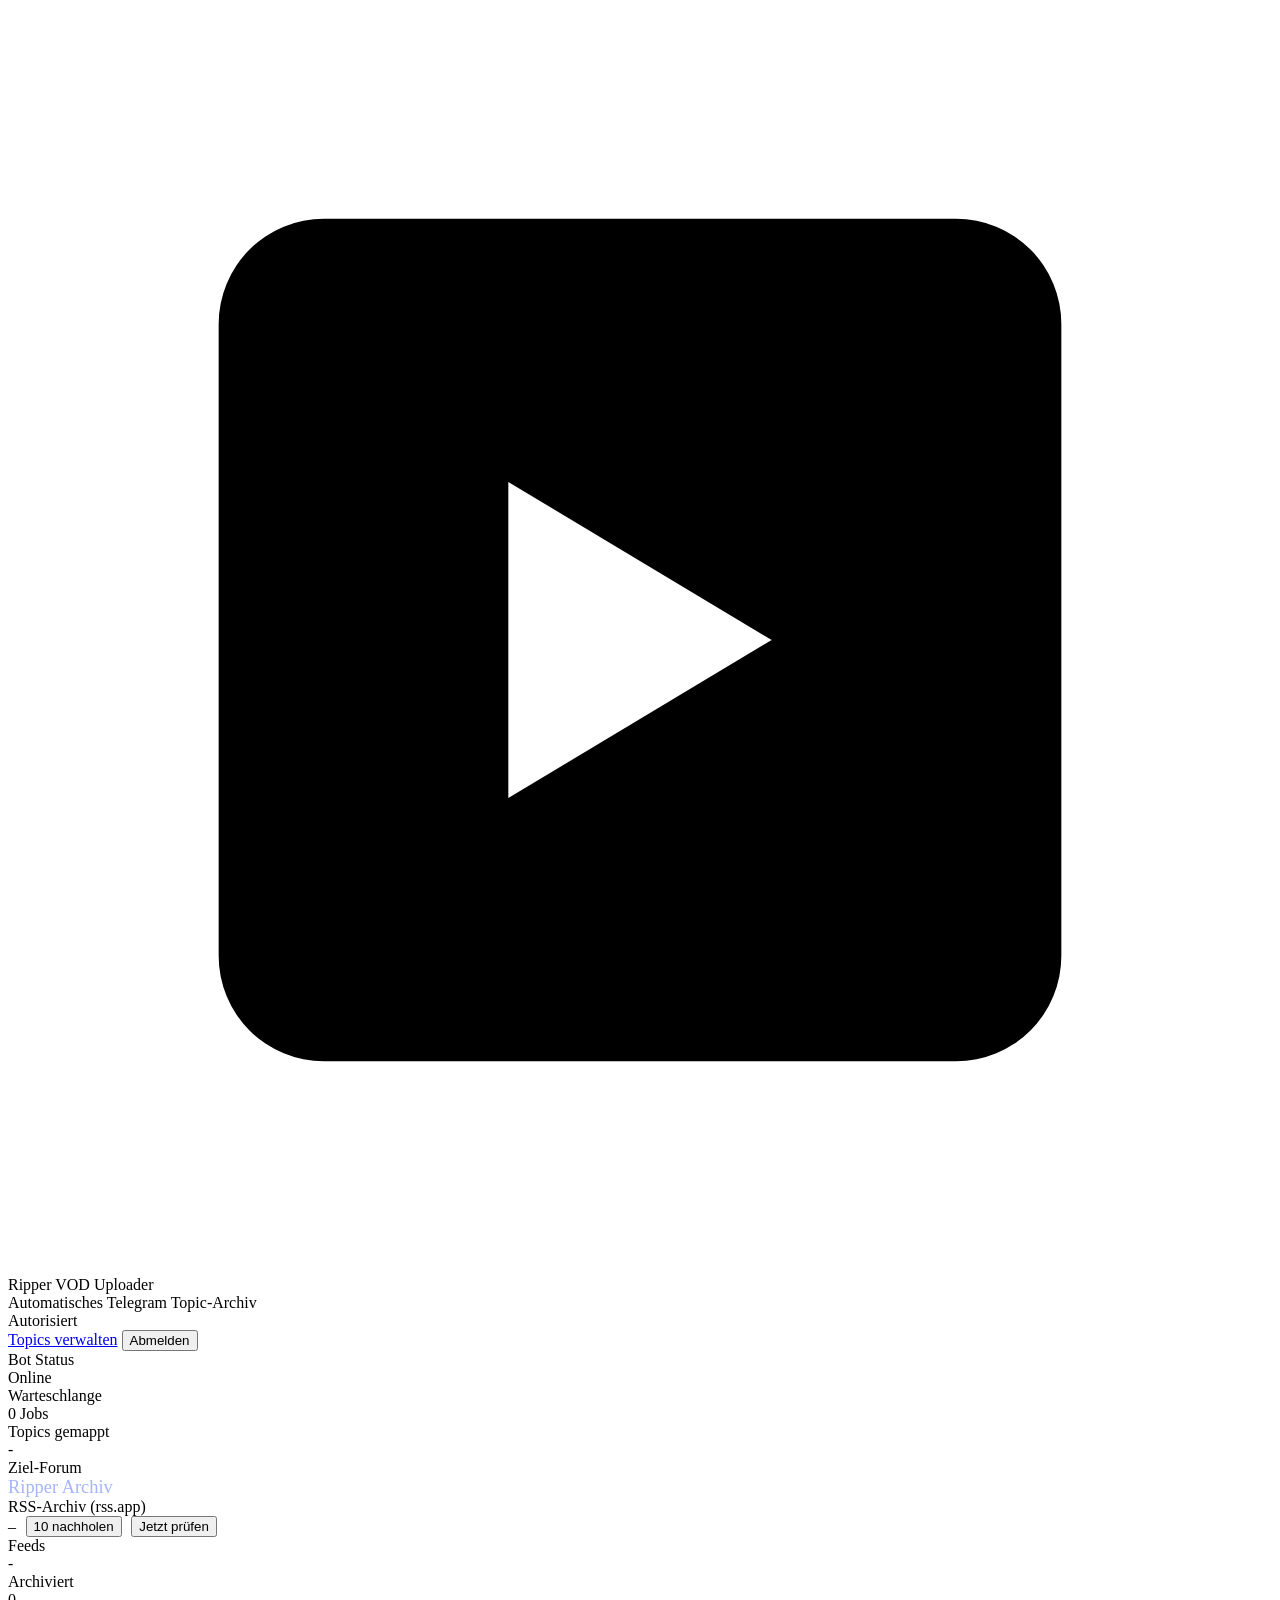
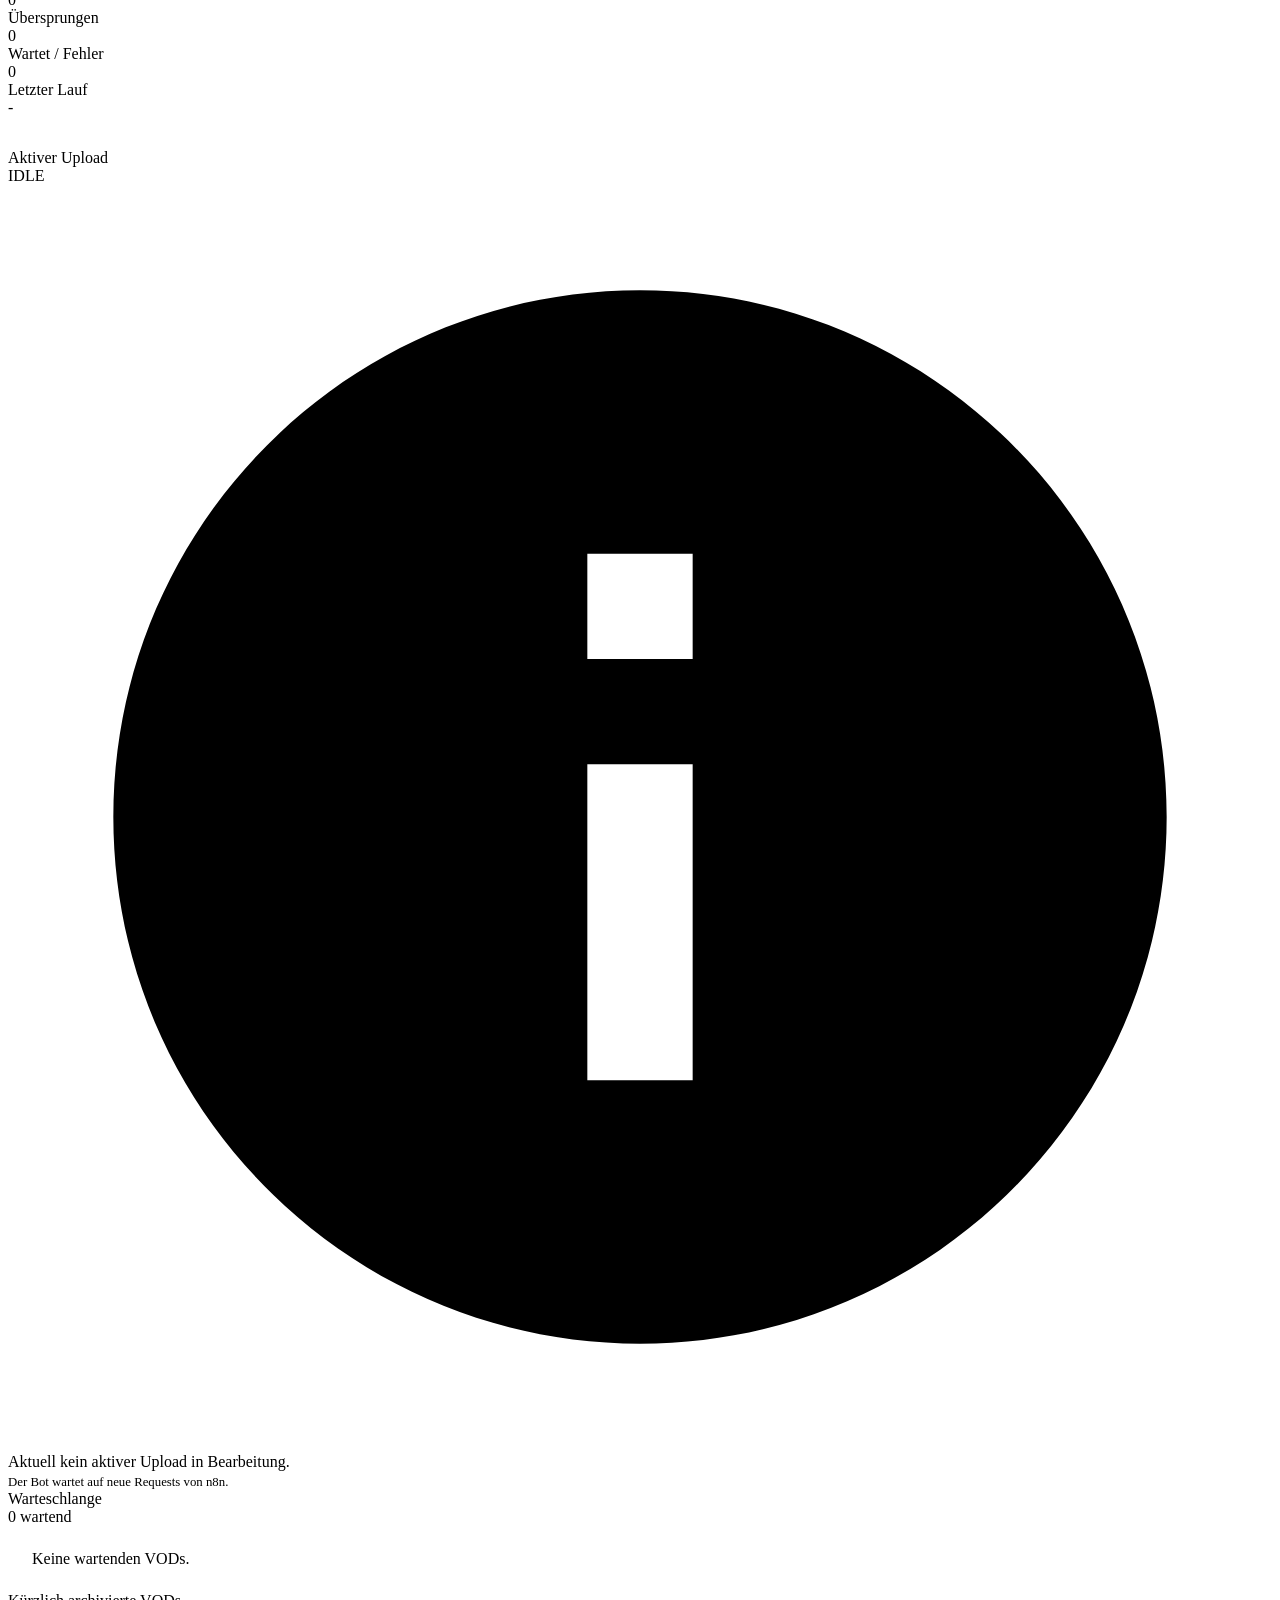
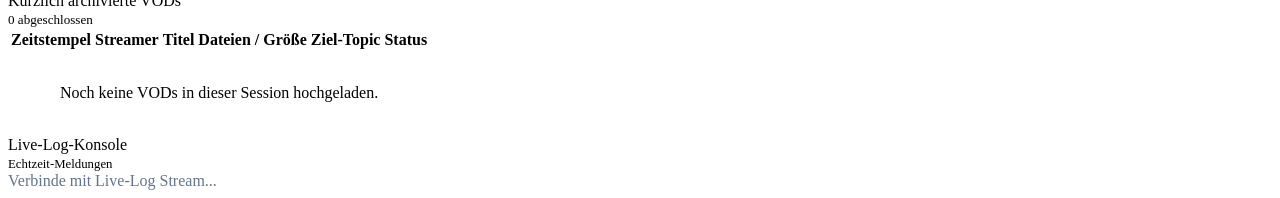
==== vod-uploader/templates/dashboard.html @ 2707c7f8 "refactor: move dashboard templates and assets into real files HTML, CSS and JS lived in a single 188" ====
<!DOCTYPE html>
<html lang="de">
<head>
  <meta charset="UTF-8">
  <meta name="viewport" content="width=device-width, initial-scale=1.0">
  <title>Ripper VOD | Live-Dashboard</title>
  <link rel="preconnect" href="https://fonts.googleapis.com">
  <link rel="preconnect" href="https://fonts.gstatic.com" crossorigin>
  <link href="https://fonts.googleapis.com/css2?family=Inter:wght@400;500;600;700&display=swap" rel="stylesheet">
  <link rel="stylesheet" href="/voduploader/static/dashboard.css">
</head>
<body>
  <div class="container">
    <header>
      <div class="brand">
        <div class="brand-logo">
          <svg viewBox="0 0 24 24"><path d="M4 6a2 2 0 012-2h12a2 2 0 012 2v12a2 2 0 01-2 2H6a2 2 0 01-2-2V6zm10.5 6l-5-3v6l5-3z"/></svg>
        </div>
        <div>
          <div class="brand-title">Ripper VOD Uploader</div>
          <div class="brand-subtitle">Automatisches Telegram Topic-Archiv</div>
        </div>
      </div>
      <div class="header-right">
        <div class="user-pill">
          <div class="dot"></div>
          <span id="userName">Autorisiert</span>
        </div>
        <a class="btn-nav" href="/voduploader/topics">Topics verwalten</a>
        <button class="btn-logout" onclick="logout()">Abmelden</button>
      </div>
    </header>

    <!-- Stats -->
    <div class="stats-grid">
      <div class="stat-card">
        <div class="stat-label">Bot Status</div>
        <div class="stat-value" id="botStatus" style="color: var(--emerald);">Online</div>
      </div>
      <div class="stat-card">
        <div class="stat-label">Warteschlange</div>
        <div class="stat-value" id="queueCount">0 Jobs</div>
      </div>
      <a class="stat-card" href="/voduploader/topics" style="text-decoration: none; color: inherit;">
        <div class="stat-label">Topics gemappt</div>
        <div class="stat-value" id="topicCount">-</div>
      </a>
      <div class="stat-card">
        <div class="stat-label">Ziel-Forum</div>
        <div class="stat-value" style="font-size: 1.15rem; color: #a5b4fc;">Ripper Archiv</div>
      </div>
    </div>

    <!-- RSS Archive -->
    <div class="card" style="margin-bottom: 2rem;">
      <div class="card-header">
        <div class="card-title">
          <span>RSS-Archiv (rss.app)</span>
        </div>
        <div style="display: flex; align-items: center; gap: 0.6rem; flex-wrap: wrap;">
          <span class="badge badge-idle" id="rssBadge">–</span>
          <button class="btn-logout" id="rssBackfillBtn" onclick="triggerRssBackfill()">10 nachholen</button>
          <button class="btn-logout" id="rssBtn" onclick="triggerRss()">Jetzt prüfen</button>
        </div>
      </div>
      <div class="rss-grid">
        <div>
          <div class="stat-label">Feeds</div>
          <div class="stat-value" id="rssFeeds">-</div>
        </div>
        <div>
          <div class="stat-label">Archiviert</div>
          <div class="stat-value" id="rssArchived" style="color: var(--emerald);">0</div>
        </div>
        <div>
          <div class="stat-label">Übersprungen</div>
          <div class="stat-value" id="rssSkipped">0</div>
        </div>
        <div>
          <div class="stat-label" title="Retry, Live-Warteschlange und endgültige Fehler">Wartet / Fehler</div>
          <div class="stat-value" id="rssFailed" style="color: var(--rose);">0</div>
        </div>
        <div>
          <div class="stat-label">Letzter Lauf</div>
          <div class="stat-value" id="rssLastRun" style="font-size: 1rem;">-</div>
        </div>
      </div>
      <div id="rssFeedList"></div>
    </div>

    <!-- n8n Workflows -->
    <div class="card" id="n8nCard" style="margin-bottom: 2rem; display: none;">
      <div class="card-header">
        <div class="card-title">
          <span>n8n-Workflows</span>
        </div>
        <div id="n8nButtons" style="display: flex; align-items: center; gap: 0.6rem; flex-wrap: wrap;"></div>
      </div>
      <div style="font-size: 0.8rem; color: var(--text-muted);">
        Startet den Streamrecorder-Workflow des jeweiligen Accounts sofort – zusätzlich zum 15-Minuten-Intervall.
      </div>
    </div>

    <!-- Active + Queue Grid -->
    <div class="dash-grid">
      <!-- Active Job Card -->
      <div class="card">
        <div class="card-header">
          <div class="card-title">
            <span>Aktiver Upload</span>
          </div>
          <span class="badge" id="activeBadge">IDLE</span>
        </div>

        <div id="activeJobContainer">
          <div class="empty-state">
            <svg viewBox="0 0 24 24"><path d="M12 2C6.48 2 2 6.48 2 12s4.48 10 10 10 10-4.48 10-10S17.52 2 12 2zm1 15h-2v-6h2v6zm0-8h-2V7h2v2z"/></svg>
            <div>Aktuell kein aktiver Upload in Bearbeitung.</div>
            <div style="font-size: 0.8rem; margin-top: 0.25rem;">Der Bot wartet auf neue Requests von n8n.</div>
          </div>
        </div>
      </div>

      <!-- Queue Card -->
      <div class="card">
        <div class="card-header">
          <div class="card-title">
            <span>Warteschlange</span>
          </div>
          <span class="badge badge-idle" id="queueBadge">0 wartend</span>
        </div>
        <div class="queue-list" id="queueList">
          <div class="empty-state" style="padding: 1.5rem;">
            Keine wartenden VODs.
          </div>
        </div>
      </div>
    </div>

    <!-- History Card -->
    <div class="card history-card">
      <div class="card-header">
        <div class="card-title">
          <span>Kürzlich archivierte VODs</span>
        </div>
        <span style="font-size: 0.82rem; color: var(--text-muted);" id="historyCount">0 abgeschlossen</span>
      </div>
      <div class="table-wrap">
        <table>
          <thead>
            <tr>
              <th>Zeitstempel</th>
              <th>Streamer</th>
              <th>Titel</th>
              <th>Dateien / Größe</th>
              <th>Ziel-Topic</th>
              <th>Status</th>
            </tr>
          </thead>
          <tbody id="historyTableBody">
            <tr>
              <td colspan="6" style="text-align: center; color: var(--text-muted); padding: 2rem;">Noch keine VODs in dieser Session hochgeladen.</td>
            </tr>
          </tbody>
        </table>
      </div>
    </div>

    <!-- Live Logs -->
    <div class="card">
      <div class="card-header">
        <div class="card-title">
          <span>Live-Log-Konsole</span>
        </div>
        <span style="font-size: 0.8rem; color: var(--text-muted);">Echtzeit-Meldungen</span>
      </div>
      <div class="logs-console" id="logsConsole">
        <div style="color: #64748b;">Verbinde mit Live-Log Stream...</div>
      </div>
    </div>
  </div>

  <script src="/voduploader/static/common.js"></script>
  <script src="/voduploader/static/dashboard.js"></script>
</body>
</html>
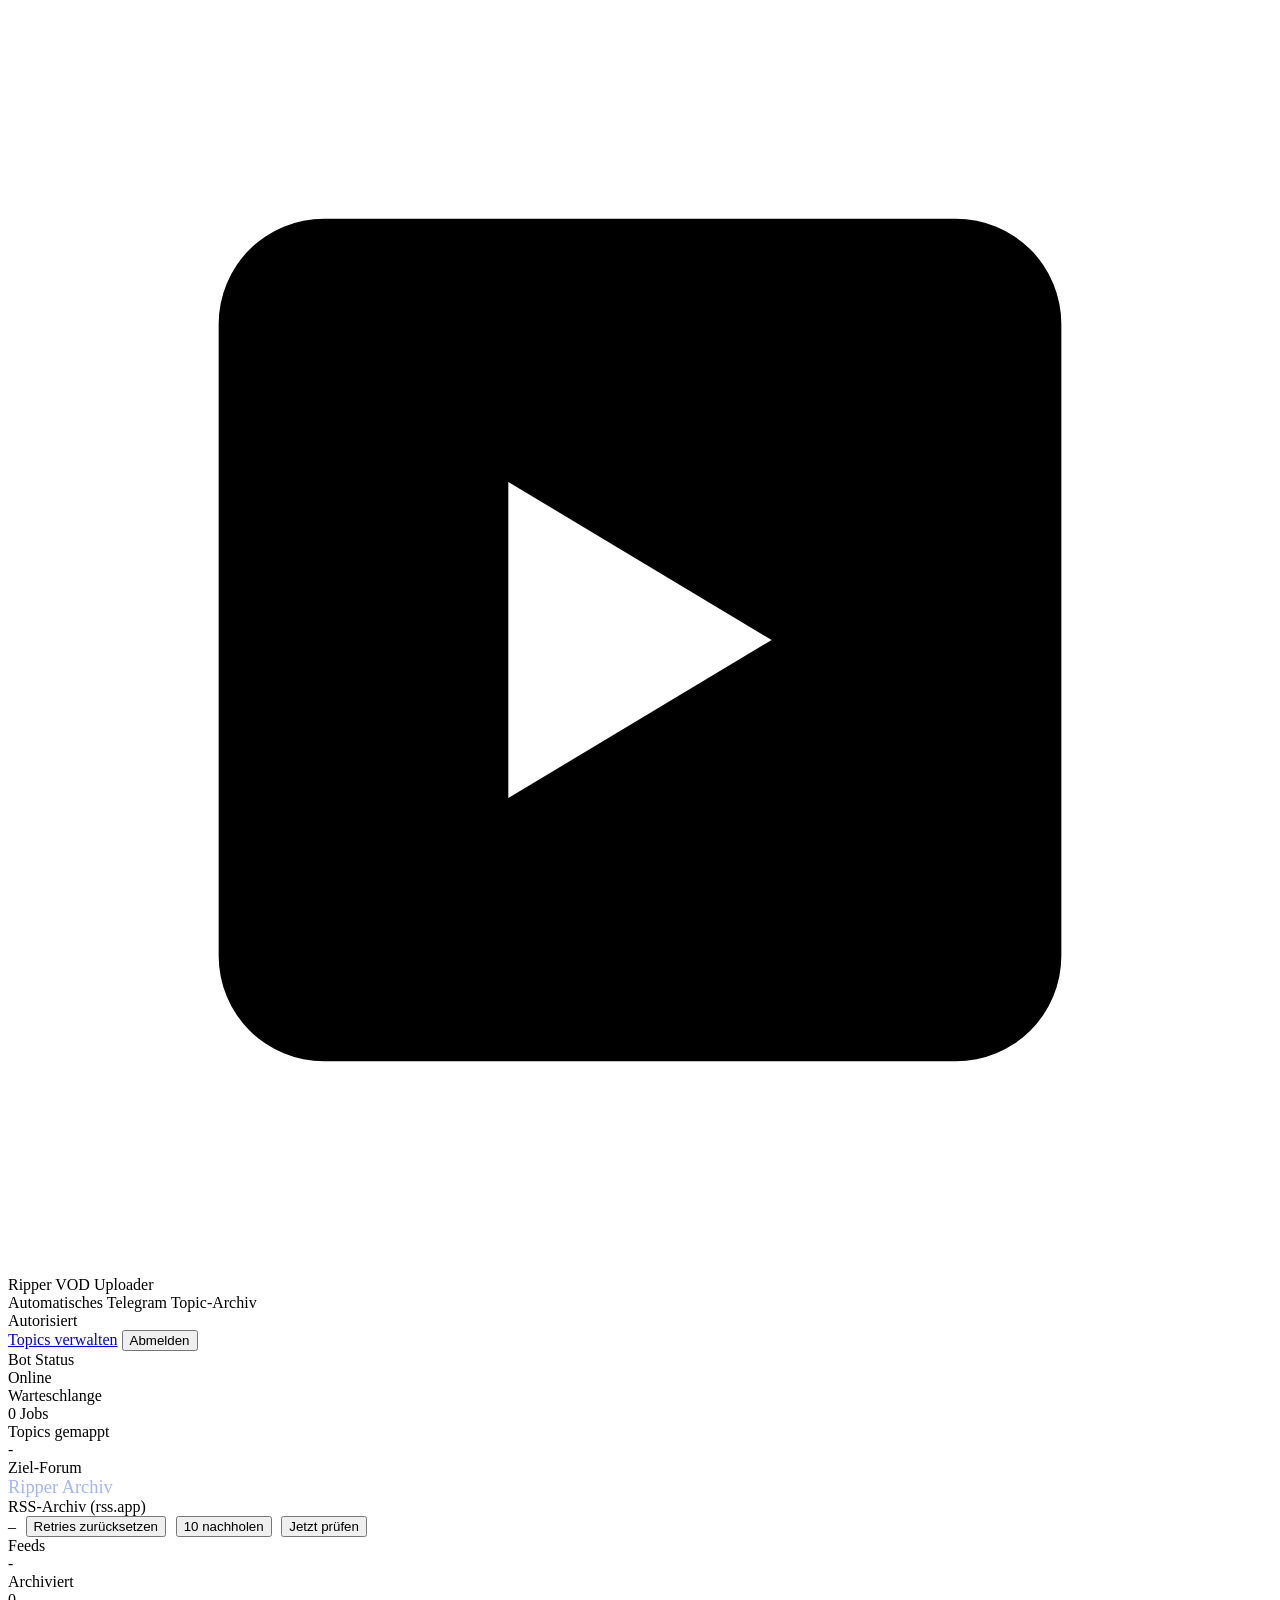
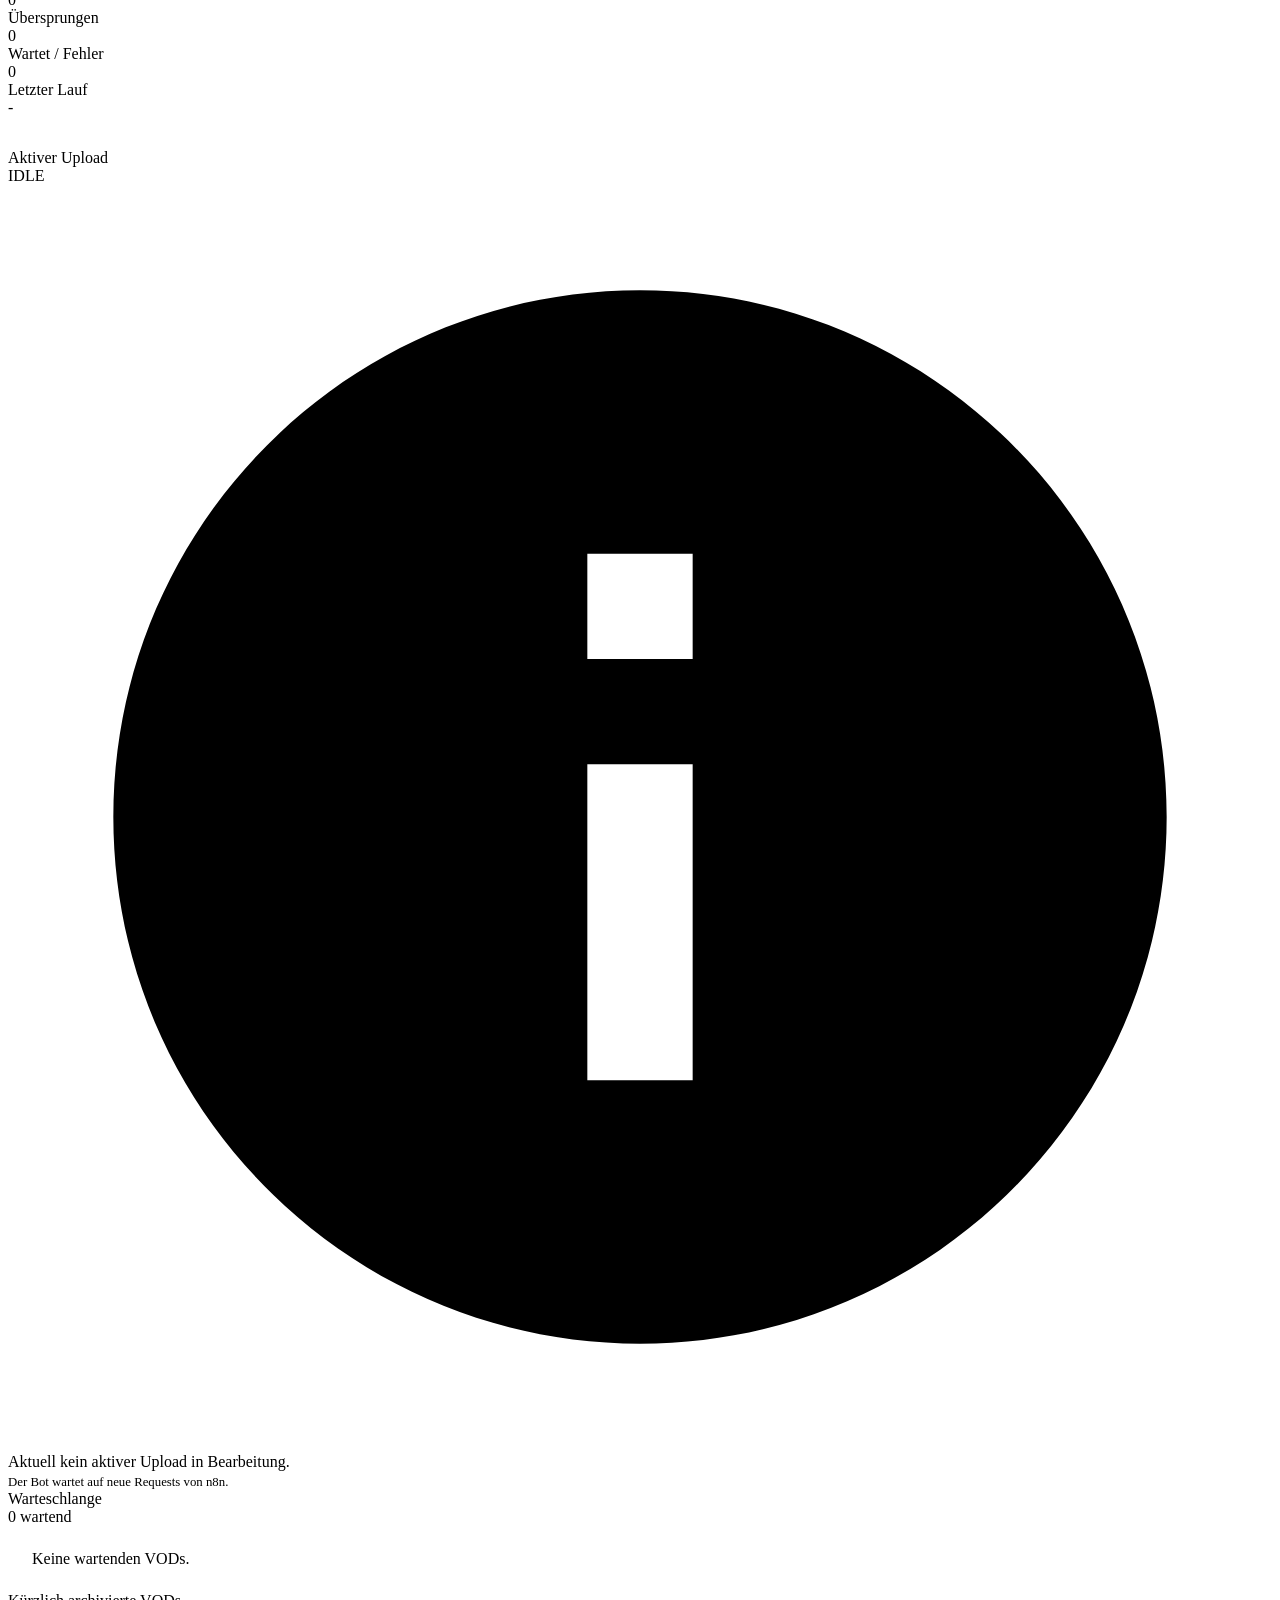
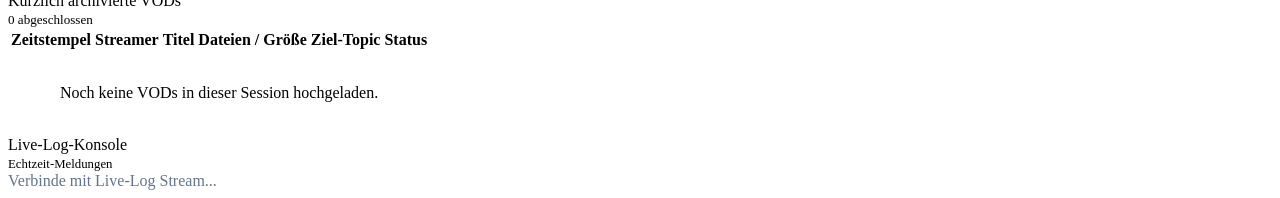
==== commit e80cadf0: "feat(rss): harden YouTube downloads with cookies, PO tokens and retry controls - add the bgutil PO t" ====
--- a/vod-uploader/templates/dashboard.html
+++ b/vod-uploader/templates/dashboard.html
@@ -59,6 +59,7 @@
         </div>
         <div style="display: flex; align-items: center; gap: 0.6rem; flex-wrap: wrap;">
           <span class="badge badge-idle" id="rssBadge">–</span>
+          <button class="btn-logout" id="rssRetryBtn" onclick="resetRssRetries()" title="Retry-Backoff zurücksetzen (z. B. nach Cookie-Wechsel)">Retries zurücksetzen</button>
           <button class="btn-logout" id="rssBackfillBtn" onclick="triggerRssBackfill()">10 nachholen</button>
           <button class="btn-logout" id="rssBtn" onclick="triggerRss()">Jetzt prüfen</button>
         </div>
